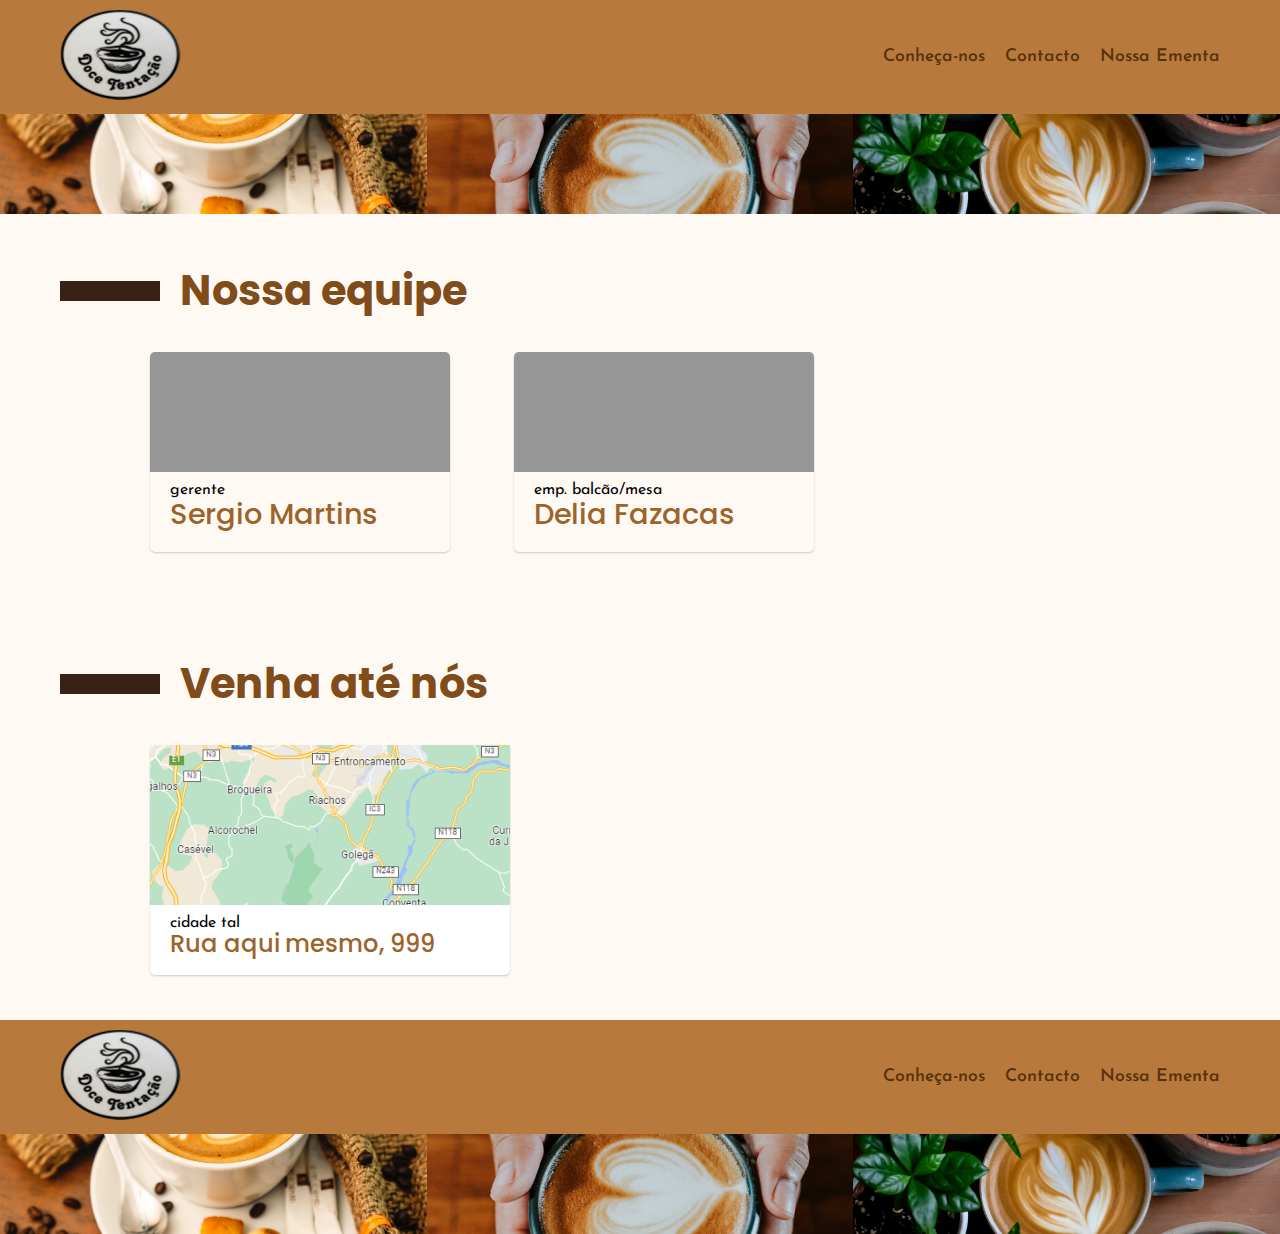
==== conheca-nos.html @ 1c906f7b "primeiro commit" ====
<!DOCTYPE html>
<html lang="pt-pt">

<head>
  <meta charset="UTF-8">
  <meta http-equiv="X-UA-Compatible" content="IE=edge">
  <meta name="viewport" content="width=device-width, initial-scale=1.0">

  <link rel="stylesheet" href="css/style.css">

  <link rel="preconnect" href="https://fonts.googleapis.com">
  <link rel="preconnect" href="https://fonts.gstatic.com" crossorigin>
  <link
    href="https://fonts.googleapis.com/css2?family=Josefin+Sans:wght@400;600;700&family=Poppins:wght@200;300;400;500;600&display=swap"
    rel="stylesheet">
  <title>Doce Tentação | Conheça-nos</title>
</head>

<body id="conheca">
  <script src="header.js"></script>


  <section class="conheca">
    <h2 class="title">Nossa equipe</h2>
    <ul class="funcionarios">
      <li>
        <div class="funcionario-image">

        </div>
        <p class="funcionario-cargo">gerente</p>
        <p class="funcionario-nome">Sergio Martins</p>
      </li>
      <li>
        <div class="funcionario-image">

        </div>
        <p class="funcionario-cargo">emp. balcão/mesa</p>
        <p class="funcionario-nome">Delia Fazacas</p>
      </li>
    </ul>
    <h2 class="title">Venha até nós</h2>
    <section class="endereco">
      <div class="endereco-mapa">
        <img src="imgs/conheca-nos/mapa.png" alt="Nossa localização">
      </div>
      <p class="endereco-cidade">cidade tal</p>
      <p class="endereco-rua ">Rua aqui mesmo, 999</p>
    </section>
  </section>

  <script src="header.js"></script>


</body>

</html>
---- css/style.css ----
/* global */
@import '/css/global/global.css';
@import '/css/global/cores.css';

/* componentes */
@import '/css/componentes/header.css';
@import '/css/componentes/footer.css';
@import '/css/componentes/slide-cafe.css';

/* home */
@import '/css/home/slide.css';

/* ementa */
@import '/css/ementa/options.css';
@import '/css/ementa/ementa.css';

/* conheca-nos */
@import '/css/conheca-nos/equipe.css';
@import '/css/conheca-nos/endereco.css';

/* contato */
@import '/css/contato/contato.css';
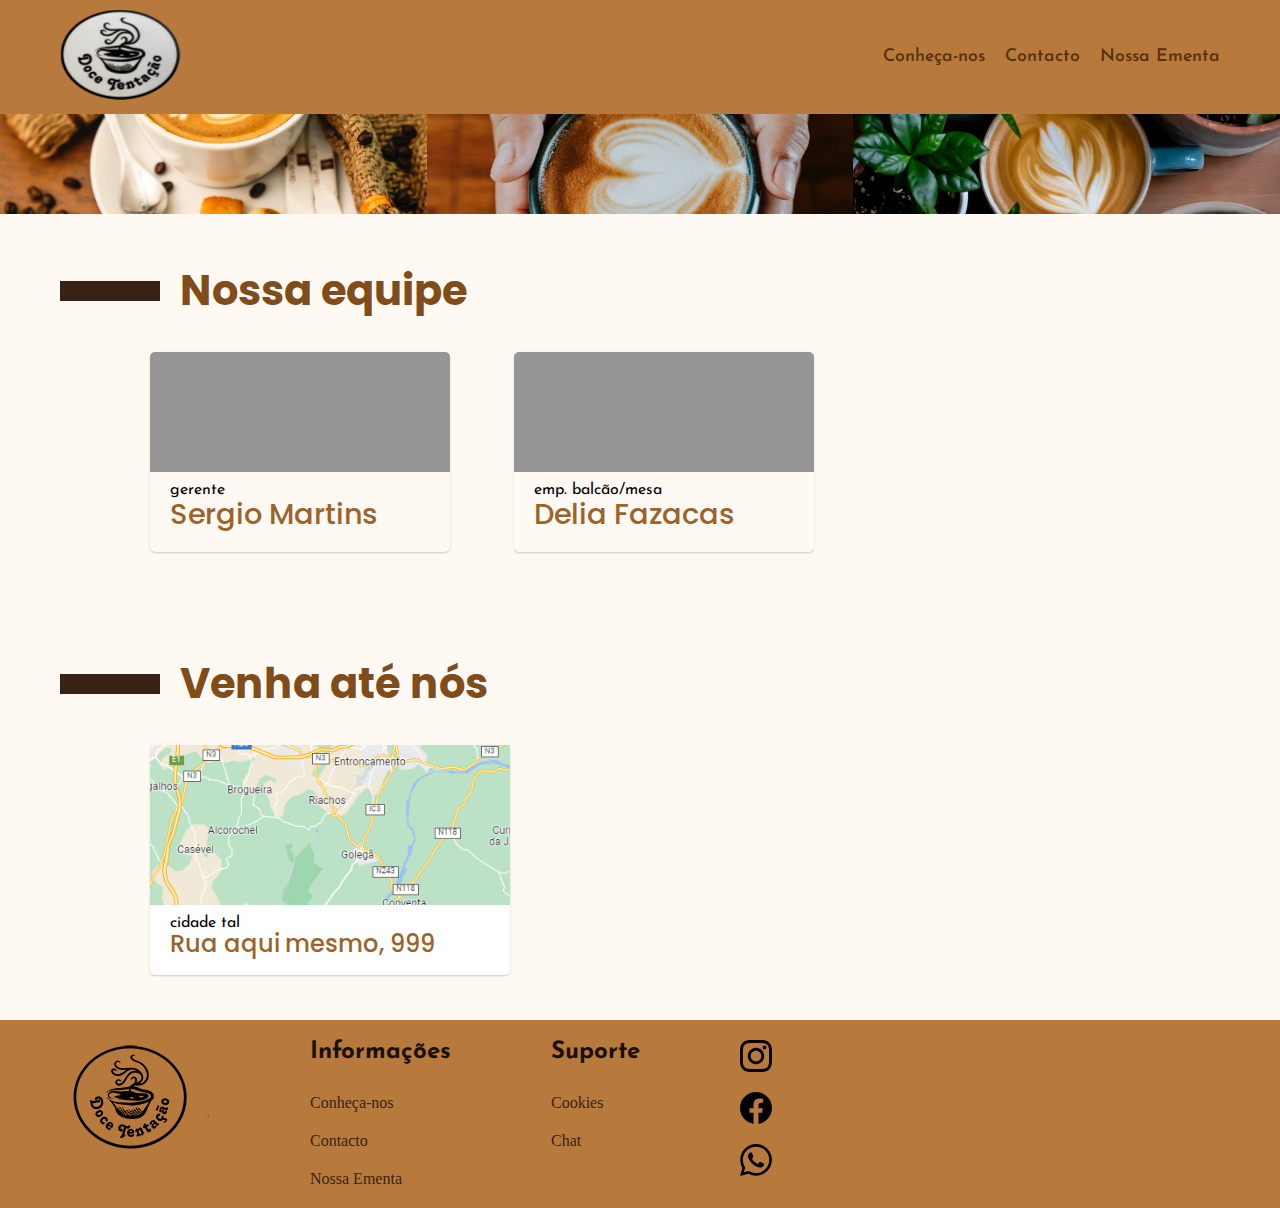
==== commit f43cd4e4: "commit teste 1" ====
--- a/conheca-nos.html
+++ b/conheca-nos.html
@@ -6,7 +6,12 @@
   <meta http-equiv="X-UA-Compatible" content="IE=edge">
   <meta name="viewport" content="width=device-width, initial-scale=1.0">
 
-  <link rel="stylesheet" href="css/style.css">
+  <link rel="stylesheet" href="/css/global/cores.css">
+  <link rel="stylesheet" href="/css/global/global.css">
+  <link rel="stylesheet" href="/css/componentes/slide-cafe.css">
+
+  <link rel="stylesheet" href="/css/conheca-nos/endereco.css">
+  <link rel="stylesheet" href="/css/conheca-nos/equipe.css">
 
   <link rel="preconnect" href="https://fonts.googleapis.com">
   <link rel="preconnect" href="https://fonts.gstatic.com" crossorigin>
@@ -17,7 +22,7 @@
 </head>
 
 <body id="conheca">
-  <script src="header.js"></script>
+  <script src="css/componentes/header.js"></script>
 
 
   <section class="conheca">
@@ -48,7 +53,8 @@
     </section>
   </section>
 
-  <script src="header.js"></script>
+  <script src="/css/componentes/footer.js"></script>
+
 
 
 </body>
--- a/css/global/cores.css
+++ b/css/global/cores.css
@@ -0,0 +1,22 @@
+:root {
+  /* cor bege */
+  --b-01: #58320C;
+  --b-02: #7F4C1A;
+  --b-03: #9C632B;
+  --b-04: #B87A3C;
+  --b-05: #eb984b;
+  --b-06: #C08C59;
+  --b-07: #C8A17B;
+  --b-08: #D8C2AD;
+  --b-09: #EBE2DA;
+
+  /* cor marrom */
+  --m-01: #1B0F07;
+  --m-02: #28170D;
+  --m-03: #382216;
+  --m-04: #472F23;
+  --m-05: #724E3C;
+  --m-06: #9D7059;
+  --m-07: #B49383;
+  --m-08: #C6B1A5;
+}--- a/css/global/global.css
+++ b/css/global/global.css
@@ -0,0 +1,223 @@
+body {
+  margin: 0;
+  padding: 0;
+  box-sizing: border-box;
+  background: #fff9f4;
+}
+
+a {
+  text-decoration: none;
+  display: block;
+}
+
+ul,
+li {
+  list-style: none;
+  margin: 0;
+  padding: 0;
+  box-sizing: border-box;
+}
+
+h1,
+h2,
+h3,
+p {
+  margin: 0;
+}
+
+img {
+  width: 100%;
+  height: 100;
+  object-fit: cover;
+}
+
+/* header style */
+.header-bg {
+  background: var(--b-04);
+  padding: 10px 60px;
+  font-family: "Josefin Sans", sans-serif;
+}
+
+.header-container {
+  margin: 0 auto;
+  display: flex;
+  justify-content: space-between;
+  align-items: center;
+}
+
+.menu {
+  display: flex;
+  align-items: center;
+  gap: 20px;
+  font-weight: 600;
+  font-size: 1.1rem;
+  box-sizing: border-box;
+}
+
+.menu li a {
+  color: var(--b-01);
+}
+
+.menu li a:hover {
+  color: var(--b-02);
+}
+
+.menu li a::after {
+  content: "";
+  width: 0%;
+  height: 2px;
+  display: block;
+  background: var(--b-01);
+  transition: 0.3s;
+}
+
+.menu li a:hover::after {
+  width: 100%;
+}
+
+.header-content .btn-menu {
+  display: none;
+}
+
+@media (max-width: 700px) {
+  .header-bg {
+    padding: 10px 20px;
+  }
+
+  .header-content .menu {
+    display: block;
+    width: 100%;
+    height: 0;
+    padding: 10px 20px;
+    position: absolute;
+    top: 110px;
+    left: 0;
+    background: var(--b-04);
+    visibility: hidden;
+    transition: 0.6s;
+    overflow-y: hidden;
+    z-index: 5;
+  }
+
+  .header-content.active .menu {
+    height: calc(100vh - 110px);
+    visibility: visible;
+    overflow-y: auto;
+  }
+
+  .header-content .btn-menu {
+    display: flex;
+    align-items: center;
+    border: none;
+    background: none;
+    padding: 8px 16px;
+    gap: 10px;
+    font-size: 1.3rem;
+  }
+
+  .header-content .btn-menu .hamburger {
+    border-top: 2px solid black;
+    width: 20px;
+    position: relative;
+  }
+
+  .header-content .btn-menu .hamburger::after,
+  .header-content .btn-menu .hamburger::before {
+    content: "";
+    width: 100%;
+    height: 2px;
+    background: currentColor;
+    display: block;
+    margin-top: 5px;
+    transition: 0.3s;
+  }
+
+  .header-content.active .btn-menu .hamburger {
+    border-top-color: transparent;
+  }
+
+  .header-content.active .btn-menu .hamburger::before {
+    transform: rotate(-135deg);
+    position: absolute;
+    top: -7px;
+  }
+
+  .header-content.active .btn-menu .hamburger::after {
+    transform: rotate(135deg);
+    position: absolute;
+    top: -7px;
+  }
+  .header-content .menu li {
+    margin: 0px 10px 20px 20px;
+    border-bottom: 2px solid var(--b-03);
+  }
+
+  .menu li a::after {
+    display: none;
+  }
+}
+
+
+/* footer style */
+.footer-bg {
+  background: var(--b-04);
+  padding: 20px 60px;
+}
+
+.footer {
+  display: flex;
+  flex-wrap: wrap;
+  margin: 0 auto;
+  gap: 100px;
+}
+
+.footer h2 {
+  font-family: "Josefin Sans";
+  margin-bottom: 30px;
+  color: var(--m-01);
+}
+
+.footer a {
+  font-family: roboto;
+  font-weight: 200;
+  color: var(--m-03);
+}
+
+.footer a:not(:last-child) {
+  margin-bottom: 20px;
+}
+
+.footer a:hover {
+  color: var(--b-06);
+}
+
+.footer .social {
+  display: flex;
+  flex-direction: column;
+  gap: 20px;
+}
+
+@media (max-width: 800px) {
+  .footer .footer-image {
+    display: none;
+  }
+}
+
+@media (max-width: 600px) {
+  .footer {
+    gap: 50px;
+  }
+}
+
+@media (max-width: 300px) {
+  .footer .social {
+    flex-direction: row;
+    gap: 15px;
+  }
+}
+
+@media (max-width: 200px) {
+  .footer-bg {
+    padding: 20px;
+  }
+}
--- a/css/componentes/slide-cafe.css
+++ b/css/componentes/slide-cafe.css
@@ -0,0 +1,4 @@
+.imagens-cafe {
+  display: flex;
+  height: 100px;
+}--- a/css/conheca-nos/endereco.css
+++ b/css/conheca-nos/endereco.css
@@ -0,0 +1,59 @@
+.endereco {
+  width: 360px;
+  height: 230px;
+  background: #fff;
+  margin-left: 90px;
+  border-radius: 5px;
+  box-shadow: 0px 1px 2px rgba(0, 0, 0, .2);
+}
+
+.endereco-mapa {
+  height: 160px;
+  width: 100%;
+  border-radius: 5px 5px 0 0;
+}
+
+.endereco-mapa img {
+  width: 100%;
+  height: 100%;
+  object-fit: cover;
+}
+
+.endereco-cidade {
+  margin-left: 20px;
+  margin-top: 10px;
+  font-family: 'Josefin sans';
+}
+
+.endereco-rua {
+  margin-left: 20px;
+  margin-top: -5px;
+  font-family: Poppins;
+  font-weight: 500;
+  font-size: 1.5rem;
+  color: var(--b-03);
+}
+
+@media (max-width: 800px) {
+  .endereco {
+    margin-left: 50px;
+  }
+}
+
+@media (max-width: 500px) {
+  .endereco {
+    margin-left: 20px;
+    width: 320px;
+  }
+
+  .endereco-rua {
+    font-size: 1.2rem;
+  }
+}
+
+@media (max-width: 400px) {
+  .endereco {
+    margin-left: 0;
+    width: 270px;
+  }
+}--- a/css/conheca-nos/equipe.css
+++ b/css/conheca-nos/equipe.css
@@ -0,0 +1,112 @@
+.conheca {
+  padding: 45px 60px;
+}
+
+.conheca .title {
+  font-family: Poppins;
+  font-size: 2.6rem;
+  display: flex;
+  align-items: center;
+  margin-bottom: 30px;
+  color: var(--b-02);
+}
+
+.conheca .title::before {
+  content: "";
+  width: 100px;
+  height: 20px;
+  display: inline-block;
+  background: var(--m-03);
+  margin-right: 20px;
+}
+
+.funcionarios {
+  display: flex;
+  gap: 4rem;
+  margin-left: 90px;
+  margin-bottom: 100px;
+}
+
+.funcionarios li {
+  width: 300px;
+  height: 200px;
+  border-radius: 5px;
+  background: var(--m-09);
+  box-shadow: 0px 1px 2px rgba(0, 0, 0, 0.2);
+}
+
+.funcionarios li .funcionario-image {
+  height: 120px;
+  border-radius: 5px 5px 0 0;
+  background: rgb(151, 150, 150);
+}
+
+.funcionarios li .funcionario-cargo {
+  margin-left: 20px;
+  margin-top: 10px;
+  font-family: "Josefin sans";
+}
+
+.funcionarios li .funcionario-nome {
+  margin-left: 20px;
+  margin-top: -5px;
+  font-size: 1.8rem;
+  font-family: Poppins;
+  color: var(--b-03);
+  font-weight: 500;
+}
+
+@media (max-width: 800px) {
+  .funcionarios {
+    margin-left: 50px;
+    gap: 30px;
+    flex-direction: column;
+  }
+
+  .funcionarios li .funcionario-nome {
+    font-size: 1.4rem;
+  }
+
+  .funcionarios li .funcionario-cargo {
+    font-size: 0.9rem;
+  }
+}
+
+@media (max-width: 600px) {
+  .conheca .title {
+    font-size: 2.3rem;
+  }
+
+  .conheca .title::before {
+    width: 70px;
+  }
+}
+
+@media (max-width: 500px) {
+  .conheca .title {
+    font-size: 2rem;
+  }
+
+  .conheca .title::before {
+    width: 60px;
+    height: 15px;
+  }
+
+  .funcionarios {
+    margin-left: 20px;
+  }
+}
+
+@media (max-width: 400px) {
+  .funcionarios {
+    margin-left: 0;
+  }
+
+  .conheca .title::before {
+    width: 40px;
+  }
+
+  .funcionarios li {
+    width: 270px;
+  }
+}